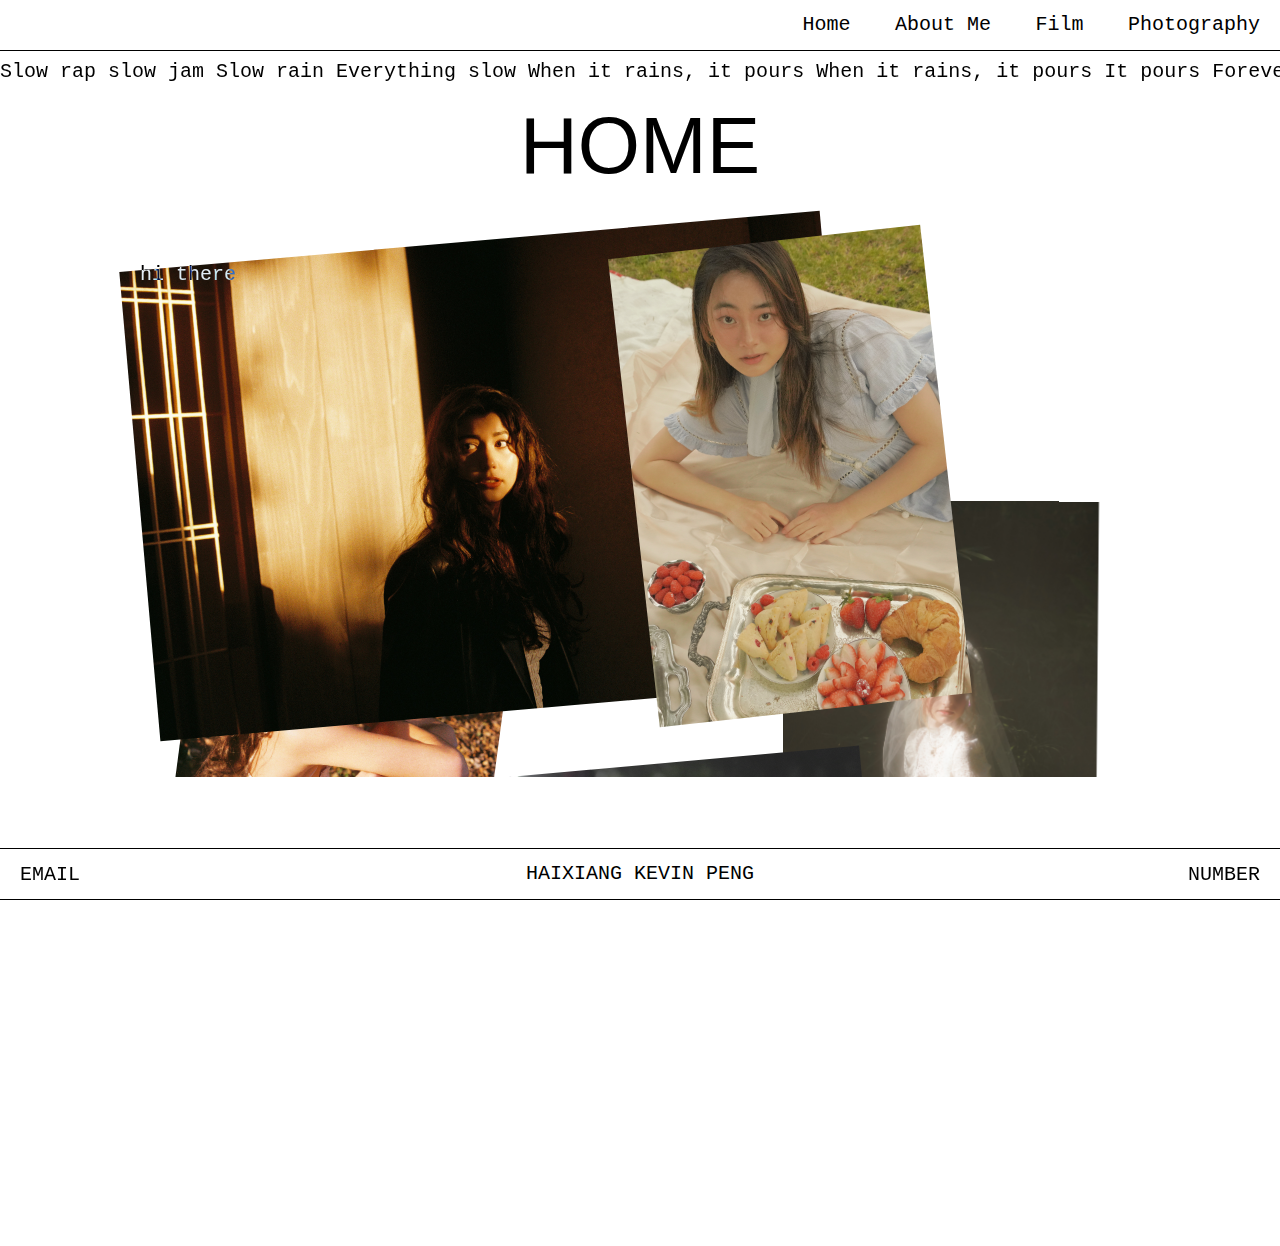
==== index.html @ 39fc1914 "Add files via upload" ====
<!DOCTYPE html>
<html lang="en">

<head>
    <meta charset="utf-8">
    <title>KPOWPENG</title>
    <meta http-equiv="X-UA-Compatible" content="IE=edge" />
    <meta name="viewport" content="width=device-width, initial-scale=1.0" />
    <link rel="stylesheet" href="./css/style.css">
    <link rel="stylesheet" href="./css/bubble.css">
    <script src="./js/bubble.js"></script>
</head>

<body>
    <!-- Cursor -->
    <div class="circle"></div>
    <script>
        document.addEventListener("mousemove", function (event) {
            var circle = document.querySelector(".circle");
            circle.style.display = "block";
            circle.style.left = event.clientX - (circle.offsetWidth / 2) + "px";
            circle.style.top = event.clientY - (circle.offsetHeight / 2) + "px";
        });
    </script>

    <!-- Navigation Tab  -->
    <nav>
        <ul>
            <li><a href="index.html">Home</a></li>
            <li><a href="aboutme.html">About Me</a></li>
            <li><a href="film.html">Film</a></li>
            <li><a href="photography.html">Photography</a></li>
            <!-- <li><a href="design.html">Design</a></li>  -->
        </ul>
    </nav>

    <!-- Rolling text  -->
    <div class="rolling-text-container">
        <div class="rolling-text">
            <span>Slow rap slow jam
                Slow rain
                Everything slow
                When it rains, it pours
                When it rains, it pours
                It pours
                Forever rain (forever rain)
                Forever rain (forever rain)
                Forever rain (forever rain)
                Forever rain (forever rain)
                Forever rain (forever rain)
                Forever rain
                Forever rain
                forever rain
                (You're my hero) forever rain
                (You're my hero) forever rain
                (You're my hero) forever rain
                
                &nbsp;&nbsp;&nbsp;</span>
        </div>
    </div>

    <!-- title and body text -->
    <div class="wrapper">
        <h1>
            HOME
        </h1>


        <!-- <h2>Welcome to my portfolio.</h2>
        <p class="p-welcome">Welcome to my website. Feel free to look around.</p>
        <p>Welcome to my website</p>
        <p>Welcome to my website</p>
        <p>Welcome to my website</p> -->


        <div>
            <p> hi there</p>
        </div>

    </div>

    <!-- <div id="bubble-wrapper">

    </div> -->

    <nav class="footer">
        <ul>
            <li><a id="bottomleft" href="mailto:kpowpeng@umich.edu">EMAIL</a></li>
            <li><a href="index.html">HAIXIANG KEVIN PENG</a></li>
            <li><a id="bottomright" href="index.html">NUMBER</a></li>
        </ul>
    </nav>


    <div id="image-container">
        <img class="draggable-image" src="IMG_6471 2.JPG" alt="Project ghost garden: a girl sitting under sun">
        <img class="draggable-image" src="IMG_6817.JPG" alt="Project Chinese women: a girl under red curtain">
        <img class="draggable-image" src="Screen Shot 2023-04-27 at 17.14.0032.png" alt="Project Night: a girl on a swing">
        <img class="draggable-image" src="IMG_8709.JPG" alt="A girl with a cone">
        <img class="draggable-image" src="IMG_8719.JPG" alt="A girl under sunshine">
        <img class="draggable-image" src="IMG_1459.JPG" alt="A girl with picnic">
    </div>



    <script src="./js/draggable-image.js"></script>
    <!-- <a id="here" href="pages/contact.html" target="_blank">Contact -->
    <!-- <a href="index.html">Home</a> -->
</body>

</html>
---- css/style.css ----
html,
body {
    overflow-x: hidden;
    font-family: 'Courier New', Courier, monospace;
}


* {
    margin: 0;
    padding: 0;
}

/* 
.text-container{
    margin-bottom: 100px;
} */


@font-face {
    font-family: 'Monte Carlo';
    src: url('montecarlo-webfont.ttf') format('truetype');
    font-weight: normal;
    font-style: normal;
}

body {
    font-family: 'Monte Carlo', sans-serif;
}

body {
    background-color: white;
}

h1 {
    margin: 71px;
    margin-top: 100px;
    text-align: center;
    position: relative;
    color: white;
    background-color: transparent;
    font-size: 80px;
    font-weight: lighter;
    z-index: 0;
    mix-blend-mode: difference;
}

h2 {
    position: relative;
    z-index: 1;
    background-color: transparent;
    font-weight: lighter;
}

p {
    font-family: 'Courier New', Courier, monospace;
    z-index: 0;
    color: white;
    font-size: 20px;
    mix-blend-mode: difference;
    margin-top: 40px;
}

nav {
    position: fixed;
    width: 100%;
    height: 50px;
    background-color: white;
    text-align: right;
    border-bottom: 1.5px solid black;
    z-index: 1;
}


.rolling-text-container {
    /* border-bottom: 1.5px solid black; */
    position: fixed;
    margin-top: 60px;
    width: 100%;
    height: 50px;
    overflow: hidden;
    z-index: 1;
}

.rolling-text {
    white-space: nowrap;
    animation: roll 30s linear infinite;
    display: inline-block;
    font-size: 20px;
    font-family: 'Courier New', Courier, monospace;
    z-index: 2;
}

.rolling-text span {
    padding-right: -50px;
    /* 设置相邻span之间的间隔 */
}

.rolling-text:hover {
    font-family: 'Monte Carlo', sans-serif;
}

@keyframes roll {
    0% {
        transform: translateX(0);
    }

    100% {
        transform: translateX(-100%);
    }
}

ul li {
    display: block;
    list-style: none;
    display: inline-block;
    line-height: 50px;
}

ul li a {
    text-decoration: none;
    /* font-family: monospace; */
    font-family: 'Courier New', Courier, monospace;
    font-size: 20px;
    color: black;
    padding: 0 20px;
}

ul li a:hover {
    font-family: 'Monte Carlo', sans-serif;
    /* font-family: 'Courier New', Courier, monospace; */
    font-weight: bolder;

}

.wrapper {
    margin: 0 auto 0 auto;
    /* top right botton left */

    width: 1000px;
    background-color: transparent;
}

#image-container {
    position: relative;
    width: 800px;
    height: 491px;
    z-index: -1;
}

.draggable-image {
    position: absolute;
    top: calc(50% - 100px);
    left: calc(50% - 100px);
    transform: scale(0.5);
    max-width: calc(100% - 20px);
    /* 减去一些空白间距 */
    max-height: calc(100% - 20px);
    /* 减去一些空白间距 */
    z-index: -999;
}

.footer {
    position: fixed;
    bottom: 0;
    width: 100%;
    height: 50px;
    background-color: white;
    text-align: center;
    border-top: 1.5px solid black;
}


.circle {
    position: fixed;
    top: 0;
    left: 0;
    width: 50px;
    height: 50px;
    border-radius: 50%;
    background-color: white;
    mix-blend-mode: difference;
    display: none;
    z-index: -1;
}

.show-image {
    font-size: 30px;
    background: red;
    display: inline-block;
}

/* 
.cursor{
    display: block; 
    position: fixed; 
    top: 0; 
    left: 0; 
    width: 75px; 
    height: 75px; 
    background-color: var(--white); 
    mix-blend-mode: exclusion; 
    border-radius: var(--radius-circle); 
    transform: translate(-50%,50%) scale (0.35); 
    transition: transform 0.35s; 
    pointer-events: none; 
    z-index: 6; 
}

.cursor.hovered{
    transform: translate(-50%, -50%) scale (1.2); 
}

.cursor.disabled {
    transform: translate(-50%, -50%) scale(0); 
}
 */


  body.photography-page {
    /* background-image: url("Selfcare.png"); */
    background-color: black;
    background-repeat: no-repeat;
    background-size: cover;

  }

  body.photography-page nav {
    background-color: black;
    position: fixed;
    width: 100%;
    height: 50px;
    text-align: right;
    border-bottom: 1.5px solid white;
    z-index: 1;
  }

  body.photography-page ul li a {
    text-decoration: none;
    /* font-family: monospace; */
    font-family: 'Courier New', Courier, monospace;
    font-size: 20px;
    color: white;
    padding: 0 20px;
}


body.photography-page .footer {
    position: fixed;
    bottom: 0;
    width: 100%;
    height: 50px;
    background-color: black;
    text-align: center;
    border-top: 1.5px solid white;
}



body.photography-page nav {
    background-color: black;
    position: fixed;
    width: 100%;
    height: 50px;
    text-align: right;
    border-bottom: 1.5px solid white;
    z-index: 1;
  }

  body.photography-page ul li a {
    text-decoration: none;
    /* font-family: monospace; */
    font-family: 'Courier New', Courier, monospace;
    font-size: 20px;
    color: white;
    padding: 0 20px;
}


body.photography-page .footer {
    position: fixed;
    bottom: 0;
    width: 100%;
    height: 50px;
    background-color: black;
    text-align: center;
    border-top: 1.5px solid white;
}


#bottomleft {
    position: fixed;
    bottom: 0;
    left: 0;
}

#bottomright {
    position: fixed;
    bottom: 0;
    right: 0;
}

body.design-page {
    background-image: url("8.png");
    background-size:cover;
  }

  body.design-page nav {
    background-color: black;
  }

 body.design-page ul li a {
    text-decoration: none;
    /* font-family: monospace; */
    font-family: 'Courier New', Courier, monospace;
    font-size: 20px;
    color: white;
    padding: 0 20px;
}

body.design-page nav {
    background-color: black;
    position: fixed;
    width: 100%;
    height: 50px;
    text-align: right;
    border-bottom: 1.5px solid white;
    z-index: 1;
  }

  body.design-page .footer {
    position: fixed;
    bottom: 0;
    width: 100%;
    height: 50px;
    background-color: black;
    text-align: center;
    border-top: 1.5px solid white;
}
---- css/bubble.css ----
@keyframes wave {
    from, to{
        transform: translate(-50%, 0%);
    }

    50% {
        transform: translate (-50%, -20%);
    }
}
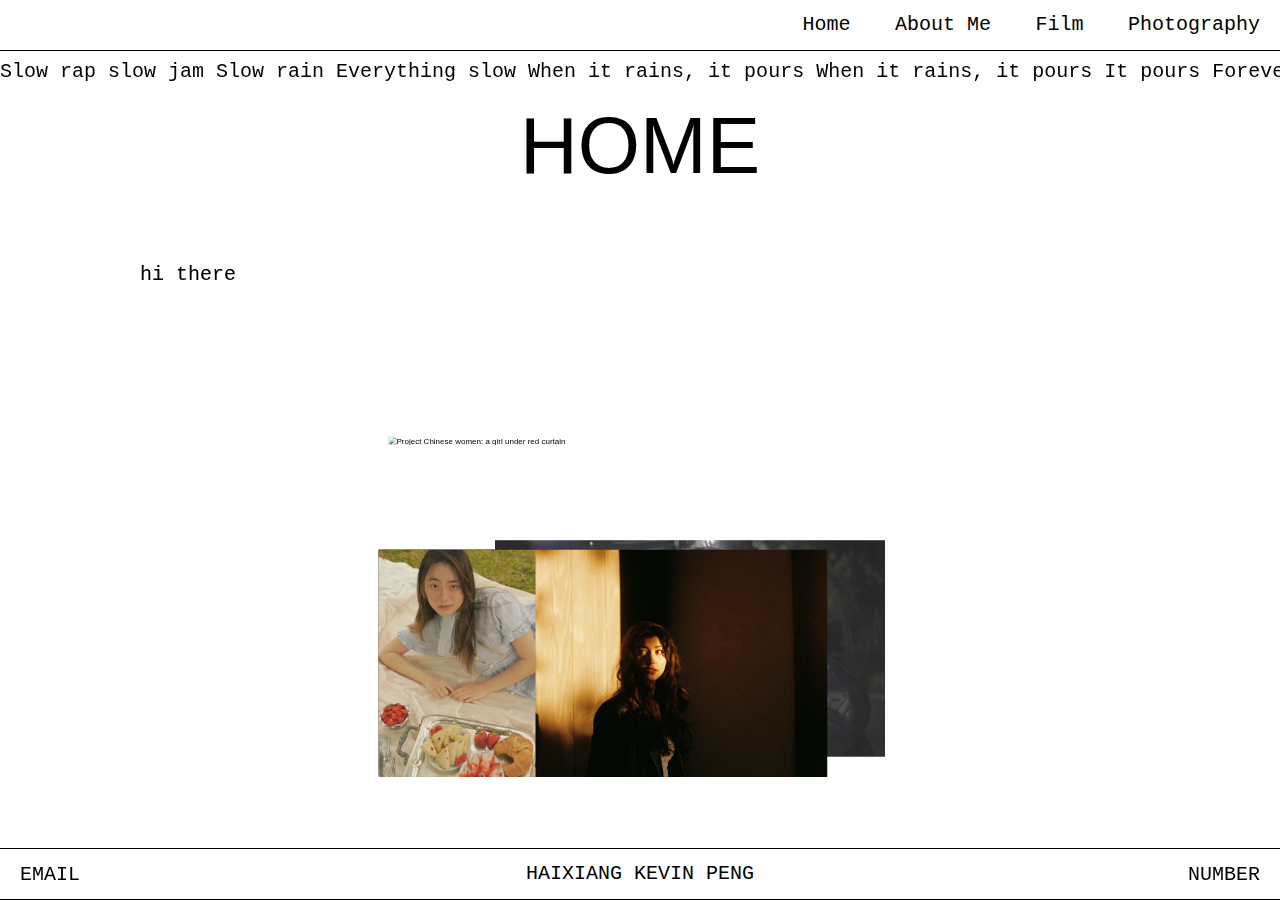
==== commit 93f1a8ba: "Update index.html" ====
--- a/index.html
+++ b/index.html
@@ -9,6 +9,8 @@
     <link rel="stylesheet" href="./css/style.css">
     <link rel="stylesheet" href="./css/bubble.css">
     <script src="./js/bubble.js"></script>
+        <script src="./js/draggable-image.js"></script>
+
 </head>
 
 <body>
@@ -103,9 +105,8 @@
 
 
 
-    <script src="./js/draggable-image.js"></script>
     <!-- <a id="here" href="pages/contact.html" target="_blank">Contact -->
     <!-- <a href="index.html">Home</a> -->
 </body>
 
-</html>+</html>
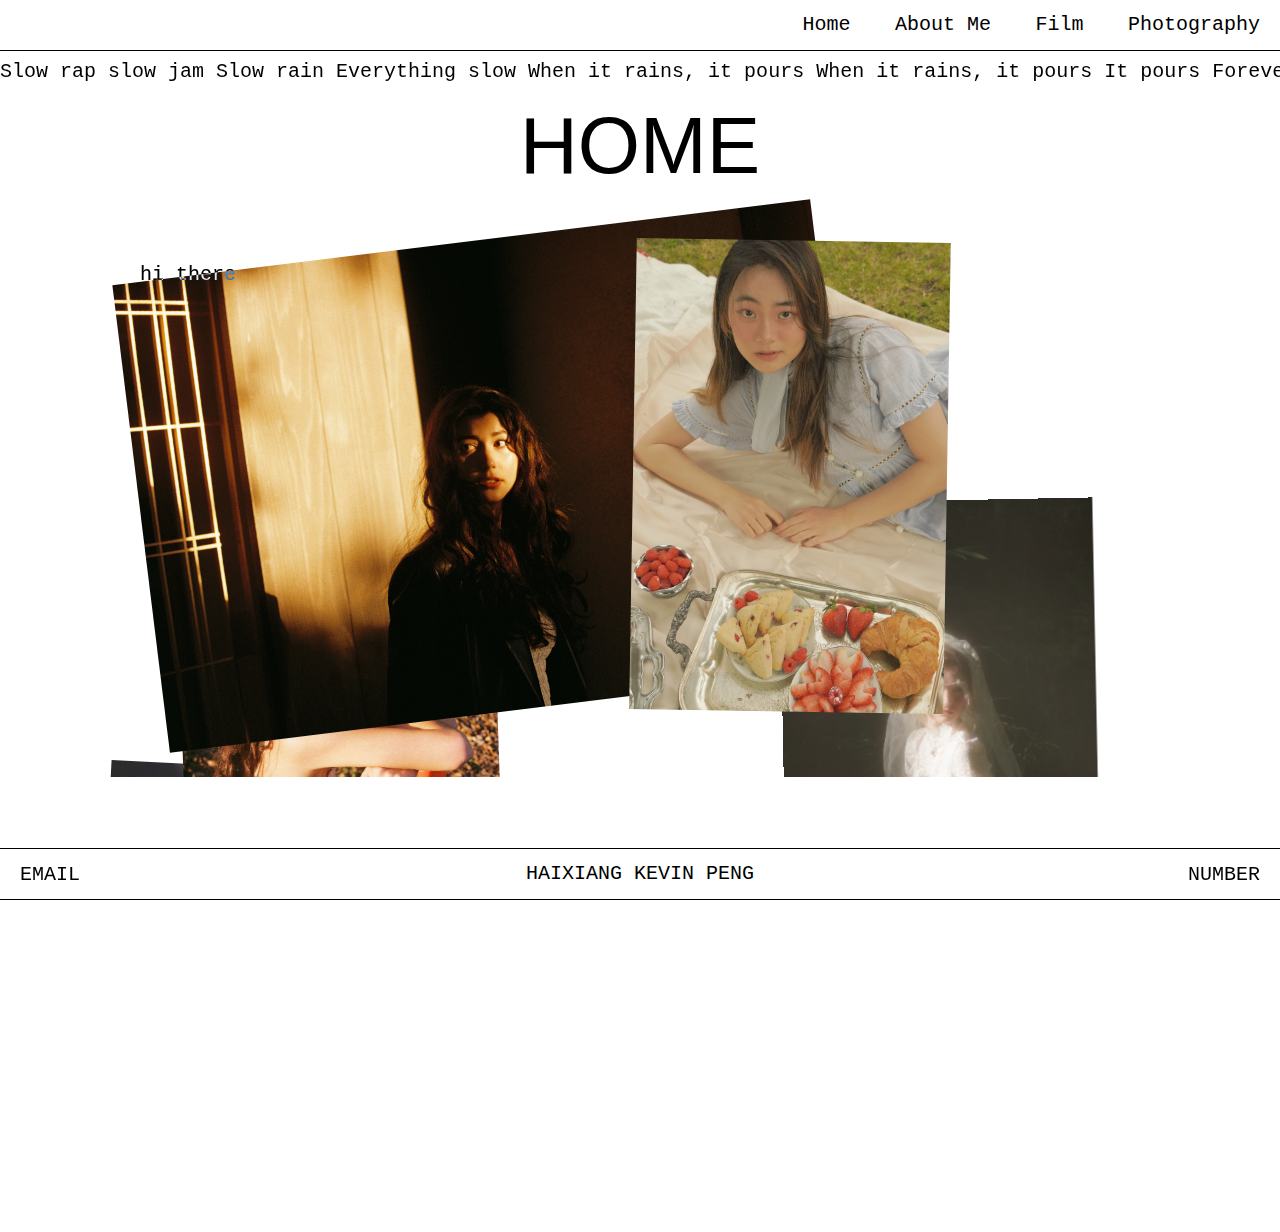
==== commit d5a9d581: "Update index.html" ====
--- a/index.html
+++ b/index.html
@@ -9,7 +9,7 @@
     <link rel="stylesheet" href="./css/style.css">
     <link rel="stylesheet" href="./css/bubble.css">
     <script src="./js/bubble.js"></script>
-        <script src="./js/draggable-image.js"></script>
+        
 
 </head>
 
@@ -104,7 +104,7 @@
     </div>
 
 
-
+    <script src="./js/draggable-image.js"></script>
     <!-- <a id="here" href="pages/contact.html" target="_blank">Contact -->
     <!-- <a href="index.html">Home</a> -->
 </body>
